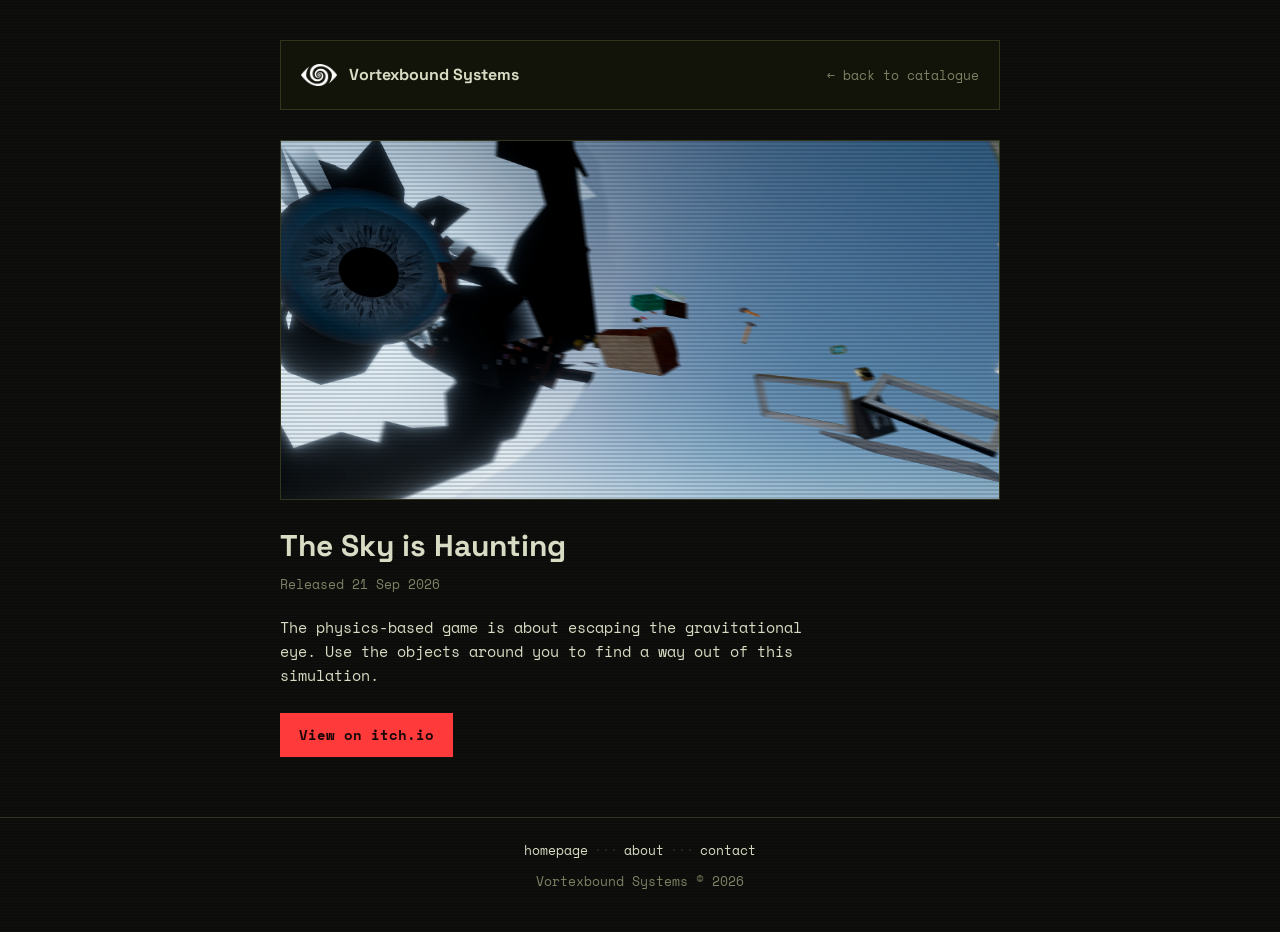
==== games/TSIH.html @ 80cbf905 "First Load" ====
<!DOCTYPE html>
<html lang="en">
<head>
<meta charset="UTF-8">
<meta name="viewport" content="width=device-width, initial-scale=1.0">
<title>The Sky is Haunting &mdash; Vortexbound Systems</title>
<link rel="stylesheet" href="../style.css">
</head>
<body>

<div class="wrap">

  <div class="subheader">
    <img class="logo-placeholder" src="../content/icon.png" alt="Vortexbound Systems logo">
    <span class="site-name">Vortexbound Systems</span>
    <a class="back" href="../index.html#catalogue">&larr; back to catalogue</a>
  </div>

  <article class="game-detail">
    <div class="cover cover-1 large">
      <img src="../content/Banner2.1.png" alt="The Sky is Haunting">
    </div>
    <h1>The Sky is Haunting</h1>
    <div class="release-date">Released 21 Sep 2026</div>
    <p class="description">The physics-based game is about escaping the gravitational eye. Use the objects around you to find a way out of this simulation.</p>
    <div class="game-actions">
      <a class="btn btn-primary" href="https://vortexbound.itch.io/the-sky-is-haunting" target="_blank" rel="noopener">View on itch.io</a>
      <!--<a class="btn btn-secondary" href="https://vortexbound.itch.io/the-sky-is-haunting" target="_blank" rel="noopener">Download</a> -->
    </div>
  </article>

</div>

<footer>
  <nav class="foot-links" aria-label="Footer navigation">
    <a href="../index.html#homepage">homepage</a><span class="sep">···</span>
    <a href="../index.html#about">about</a><span class="sep">···</span>
    <a href="../index.html#contact">contact</a>
  </nav>
  <div>Vortexbound Systems &copy; 2026</div>
</footer>

</body>
</html>
---- style.css ----
@import url('https://fonts.googleapis.com/css2?family=Space+Grotesk:wght@500;700&family=Space+Mono:wght@400;700&display=swap');

:root{
  --bg: #0c0d0a;
  --panel: #121309;
  --line: #33361f;
  --text: #d8dcc4;
  --dim: #7c8264;
  --accent: #ff3a3a;
  --accent-dim: #8a2c2c;
}

* { box-sizing: border-box; }

html, body {
  margin: 0;
  padding: 0;
  background: var(--bg);
  color: var(--text);
  font-family: 'Space Mono', monospace;
  font-size: 15px;
  line-height: 1.6;
}

body {
  background-image:
    repeating-linear-gradient(0deg, rgba(255,255,255,0.015) 0px, rgba(255,255,255,0.015) 1px, transparent 1px, transparent 3px);
}

a { color: var(--accent); text-decoration: none; }
a:hover { text-decoration: underline; }
a:focus-visible, button:focus-visible { outline: 2px solid var(--accent); outline-offset: 2px; }

.wrap {
  max-width: 760px;
  margin: 0 auto;
  padding: 40px 20px 0;
}

/* HEADER / HERO (homepage) */
header.hero {
  border: 1px solid var(--line);
  background: var(--panel);
  padding: 24px 24px 28px;
  position: relative;
}

.banner-placeholder {
  aspect-ratio: 16 / 4.5;
  border: 1px dashed var(--line);
  background: repeating-linear-gradient(135deg, rgba(255,255,255,0.02) 0 10px, transparent 10px 20px);
  display: flex;
  align-items: center;
  justify-content: center;
  color: var(--dim);
  font-size: 12px;
  margin-bottom: 20px;
  text-align: center;
  padding: 10px;
}

/* Real banner image: same box, but cropped to fill instead of showing placeholder text */
.banner {
  display: block;
  width: 100%;
  aspect-ratio: 16 / 4.5;
  object-fit: cover;      /* fills the box, crops overflow, never stretches */
  object-position: center; /* change to e.g. "center top" to keep the top of the image visible */
  border: 1px solid var(--line);
  margin-bottom: 20px;
}

.brandline {
  display: flex;
  align-items: center;
  gap: 14px;
  flex-wrap: wrap;
  margin-bottom: 6px;
}

.logo-placeholder {
  width: 56px;
  height: 56px;
  flex-shrink: 0;
  object-fit: contain;   /* было: центрирование текста */
  border: none;          /* убираем пунктир, он был только для заглушки */
  background: transparent;
}

h1.logo {
  font-family: 'Space Grotesk', sans-serif;
  font-weight: 700;
  font-size: 32px;
  letter-spacing: -0.3px;
  margin: 0;
  color: var(--text);
}

.tagline {
  color: var(--dim);
  margin: 14px 0 18px;
  max-width: 46ch;
}

/* SOCIAL ROW */
.social-row {
  display: flex;
  flex-wrap: wrap;
  gap: 8px;
  margin-top: 14px;
}

.social-btn {
  display: flex;
  align-items: center;
  gap: 6px;
  border: 1px solid var(--line);
  background: #0a0a06;
  color: var(--text);
  padding: 6px 12px;
  font-family: 'Space Mono', monospace;
  font-size: 13px;
  text-decoration: none;
  transition: border-color 0.12s ease, color 0.12s ease;
}
.social-btn:hover {
  border-color: var(--accent-dim);
  color: var(--accent);
  text-decoration: none;
}
.social-btn .dot {
  width: 6px; height: 6px;
  background: var(--dim);
  display: inline-block;
}
.social-btn:hover .dot { background: var(--accent); }

/* SECTIONS */
section { margin-top: 46px; }

.section-head {
  border-bottom: 1px solid var(--line);
  padding-bottom: 8px;
  margin-bottom: 22px;
}

h2.section-title {
  font-family: 'Space Grotesk', sans-serif;
  font-weight: 700;
  font-size: 22px;
  margin: 0;
  color: var(--text);
}

p.lede { color: var(--dim); max-width: 55ch; margin-top: -8px; margin-bottom: 26px; }

/* CATALOGUE */
.catalogue {
  display: grid;
  grid-template-columns: repeat(2, 1fr);
  gap: 14px;
}

.game-card {
  border: 1px solid var(--line);
  background: var(--panel);
  display: block;
  color: var(--text);
  text-decoration: none;
}
.game-card:hover { border-color: var(--accent-dim); text-decoration: none; }

.cover {
  aspect-ratio: 630 / 500;
  position: relative;
  overflow: hidden;
  border-bottom: 1px solid var(--line);
}
.cover img,
img.cover {
  display: block;
  width: 100%;
  height: 100%;
  object-fit: cover;
  object-position: center;
}
.cover::after {
  content: "";
  position: absolute; inset: 0;
  background: repeating-linear-gradient(180deg, rgba(0,0,0,0.15) 0 2px, transparent 2px 4px);
  mix-blend-mode: multiply;
}
.cover span.glyph {
  position: absolute; inset: 0;
  display: flex; align-items: center; justify-content: center;
  font-family: 'Space Grotesk', sans-serif;
  font-size: 40px;
  color: rgba(0,0,0,0.55);
}

.cover-1 { background: linear-gradient(135deg, #33421a, #0c0d0a 70%); }
.cover-2 { background: linear-gradient(135deg, #3a2417, #0c0d0a 70%); }
.cover-3 { background: linear-gradient(135deg, #1a2b3a, #0c0d0a 70%); }
.cover-4 { background: linear-gradient(135deg, #3a1a33, #0c0d0a 70%); }

.game-meta { padding: 10px 12px 14px; }
.game-meta .title { font-weight: 700; font-size: 14px; }
.game-meta .date { color: var(--dim); font-size: 12px; margin-top: 2px; }

/* ABOUT / CONTACT anchors for footer nav */
#about, #contact { scroll-margin-top: 30px; }

.prose { max-width: 58ch; color: var(--text); }
.prose p { margin: 0 0 14px; }

.contact-block {
  border: 1px solid var(--line);
  background: var(--panel);
  padding: 18px 20px;
  display: inline-block;
}
.contact-block .label { color: var(--dim); font-size: 12px; }
.contact-block .value { font-size: 15px; margin-top: 4px; }

/* GAME DETAIL PAGE */
.subheader {
  display: flex;
  align-items: center;
  gap: 12px;
  padding: 16px 20px;
  border: 1px solid var(--line);
  background: var(--panel);
}
.subheader .logo-placeholder { width: 36px; height: 36px; font-size: 8px; }
.subheader .site-name {
  font-family: 'Space Grotesk', sans-serif;
  font-weight: 700;
  font-size: 16px;
  color: var(--text);
}
.subheader .back {
  margin-left: auto;
  font-size: 13px;
  color: var(--dim);
}
.subheader .back:hover { color: var(--accent); }

.game-detail { margin-top: 30px; }
.game-detail .cover.large { aspect-ratio: 16 / 8; border: 1px solid var(--line); }
.game-detail h1 {
  font-family: 'Space Grotesk', sans-serif;
  font-weight: 700;
  font-size: 30px;
  margin: 22px 0 4px;
}
.game-detail .release-date { color: var(--dim); font-size: 13px; margin-bottom: 20px; }
.game-detail .description { max-width: 58ch; margin-bottom: 26px; }

.game-actions { display: flex; gap: 10px; flex-wrap: wrap; margin-bottom: 10px; }
.btn {
  display: inline-block;
  padding: 10px 18px;
  font-family: 'Space Mono', monospace;
  font-size: 14px;
  border: 1px solid var(--line);
  text-decoration: none;
}
.btn:hover { text-decoration: none; }
.btn-primary { background: var(--accent); color: #170606; border-color: var(--accent); font-weight: 700; }
.btn-primary:hover { background: #ff5a5a; }
.btn-secondary { color: var(--text); background: transparent; }
.btn-secondary:hover { border-color: var(--accent-dim); color: var(--accent); }

/* FOOTER */
footer {
  margin-top: 60px;
  border-top: 1px solid var(--line);
  padding: 22px 20px 40px;
  text-align: center;
  color: var(--dim);
  font-size: 13px;
}

.foot-links {
  display: flex;
  justify-content: center;
  gap: 6px;
  flex-wrap: wrap;
  margin-bottom: 10px;
}
.foot-links a { color: var(--text); }
.foot-links a:hover { color: var(--accent); }
.foot-links .sep { color: var(--line); }

@media (max-width: 520px) {
  .catalogue { grid-template-columns: 1fr; }
  h1.logo { font-size: 26px; }
  .game-detail h1 { font-size: 24px; }
}
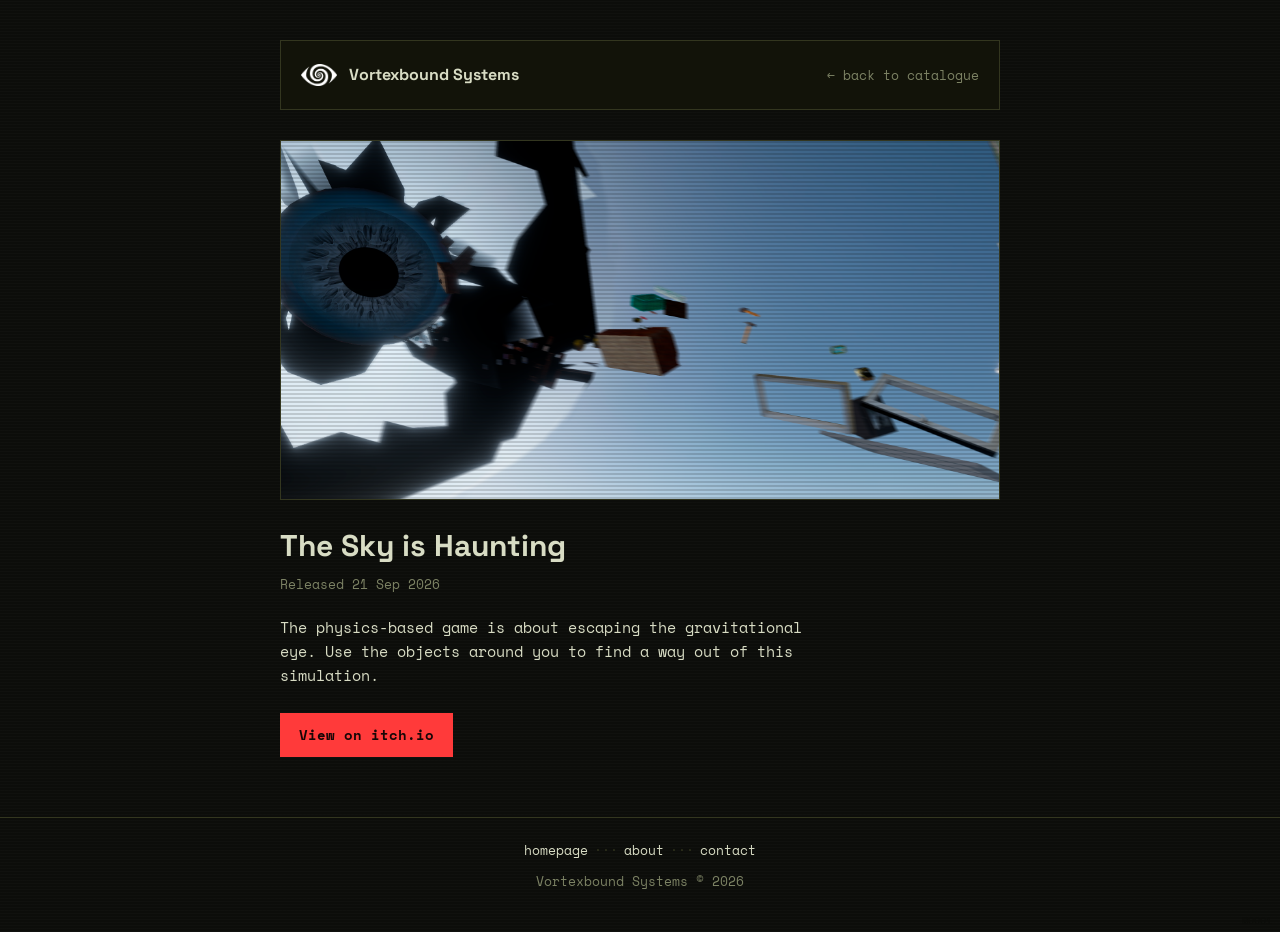
==== commit 13dda8aa: "WEB v1.2" ====
--- a/games/TSIH.html
+++ b/games/TSIH.html
@@ -3,7 +3,8 @@
 <head>
 <meta charset="UTF-8">
 <meta name="viewport" content="width=device-width, initial-scale=1.0">
-<title>The Sky is Haunting &mdash; Vortexbound Systems</title>
+<title>The Sky is Haunting - Vortexbound Systems</title>
+  <link rel="icon" type="image/png" href="../content/icon3.png">
 <link rel="stylesheet" href="../style.css">
 </head>
 <body>
@@ -33,11 +34,12 @@
 
 <footer>
   <nav class="foot-links" aria-label="Footer navigation">
-    <a href="../index.html#homepage">homepage</a><span class="sep">···</span>
+    <a href="../index.html">homepage</a><span class="sep">···</span>
     <a href="../index.html#about">about</a><span class="sep">···</span>
     <a href="../index.html#contact">contact</a>
   </nav>
   <div>Vortexbound Systems &copy; 2026</div>
+  <span class="hidden-code" aria-hidden="true">M0001</span>
 </footer>
 
 </body>
--- a/style.css
+++ b/style.css
@@ -297,3 +297,15 @@
   h1.logo { font-size: 26px; }
   .game-detail h1 { font-size: 24px; }
 }
+
+/* Hidden footer code: same colour as background, revealed only when selected */
+footer { position: relative; }
+.hidden-code {
+  position: absolute;
+  right: 8px;
+  bottom: 6px;
+  font-size: 10px;
+  line-height: 1;
+  color: var(--bg);
+}
+.hidden-code::selection { background: var(--accent); color: #170606; }
